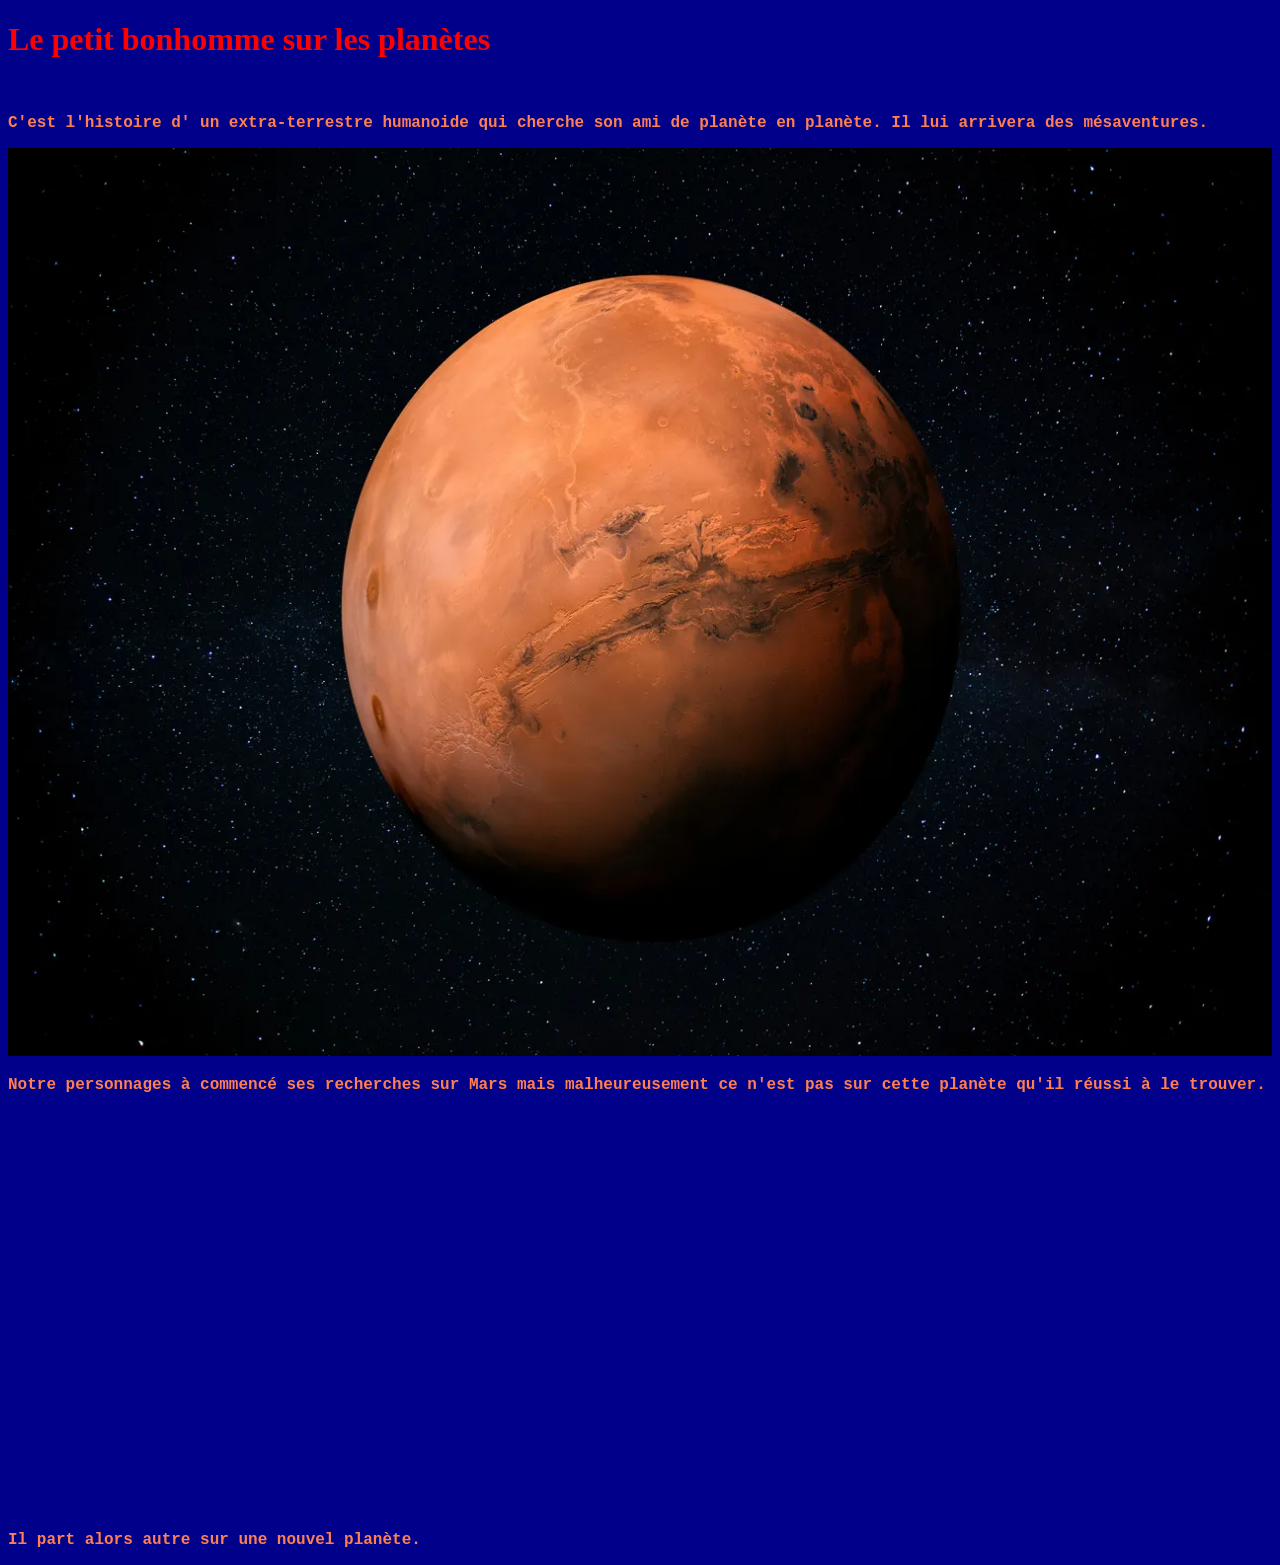
==== accueil_espace.html @ 34cb8115 "rename" ====
<!DOCTYPE html>
<html lang="fr"
<head>
    <meta charset="UTF-8">
    <meta http-equiv="X-UA-Compatible">
    <meta name="viewport" content="width=device-width, initial-scale=1.0">
    <link rel="stylesheet" href="styles.css">
    <title>Parcours Géocaches</title>
</head>
<body>
    <h1> 
        Le petit bonhomme sur les planètes
    </h1>
    <img src="images/.png" alt="" width="100%">
    <p>C'est l'histoire d' un extra-terrestre humanoide qui cherche son ami de planète en planète. Il lui arrivera des mésaventures.
    </p>
    
    <img src="images/Mars.png" alt="" width="100%">
<p>Notre personnages à commencé ses recherches sur Mars mais malheureusement ce n'est pas sur cette planète qu'il réussi à le trouver. Il part alors autre sur une nouvel planète.<iframe src="https://www.google.com/maps/embed?pb=!1m17!1m12!1m3!1d845.7433343621931!2d-1.5605791707388712!3d47.23221890934611!2m3!1f0!2f0!3f0!3m2!1i1024!2i768!4f13.1!3m2!1m1!2zNDfCsDEzJzU2LjAiTiAxwrAzMyczNi4xIlc!5e1!3m2!1sfr!2sfr!4v1678371288153!5m2!1sfr!2sfr" width="600" height="450" style="border:0;" allowfullscreen="" loading="lazy" referrerpolicy="no-referrer-when-downgrade"></iframe></p>
    
</html>
---- styles.css ----
* {
    font-family: Tahoma, sans-serif;
}

h1, h2, h3{
    font-family: Georgia, serif;
    font-weight: bold;
    color: red;
}

p {
    font-family: 'Courier New', monospace;
    font-weight: bold;
    color:coral;
}

body{
    background-color: darkblue;
}
s
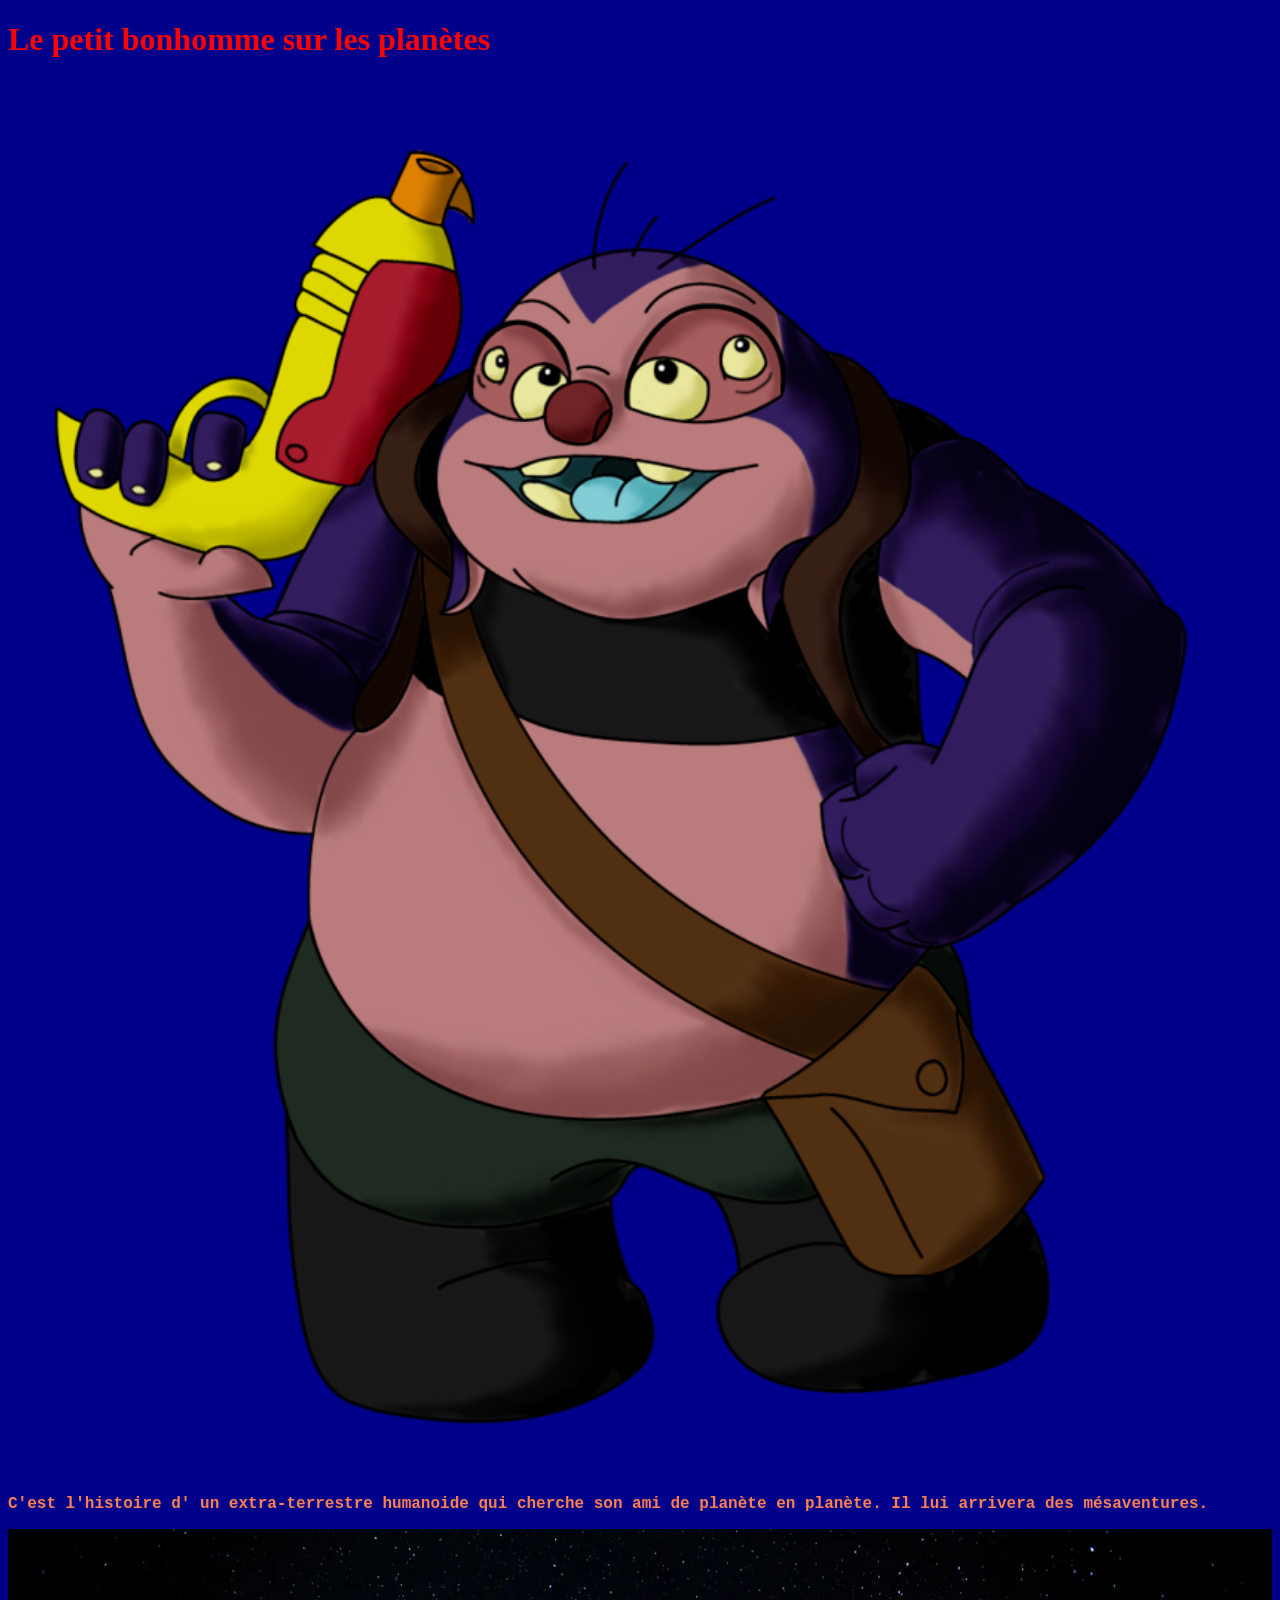
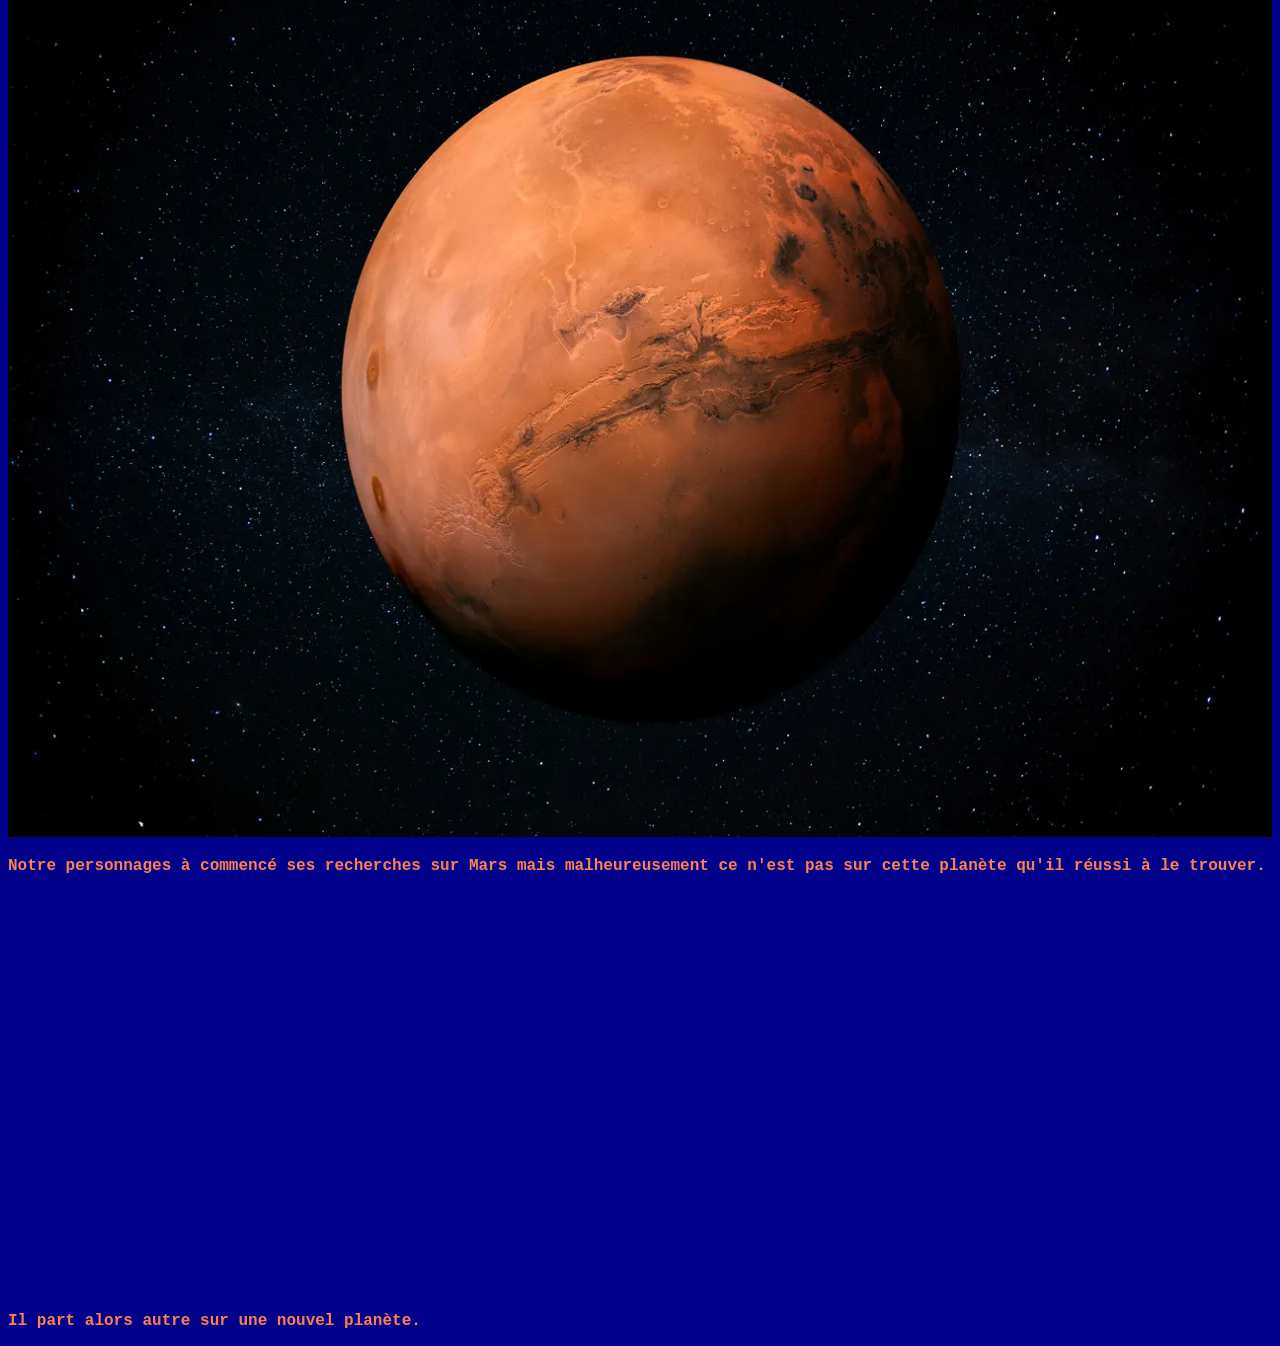
==== commit 255f4221: "Accueil" ====
--- a/accueil_espace.html
+++ b/accueil_espace.html
@@ -11,7 +11,7 @@
     <h1> 
         Le petit bonhomme sur les planètes
     </h1>
-    <img src="images/.png" alt="" width="100%">
+    <img src="images/jumba.png" alt="" width="100%">
     <p>C'est l'histoire d' un extra-terrestre humanoide qui cherche son ami de planète en planète. Il lui arrivera des mésaventures.
     </p>
     
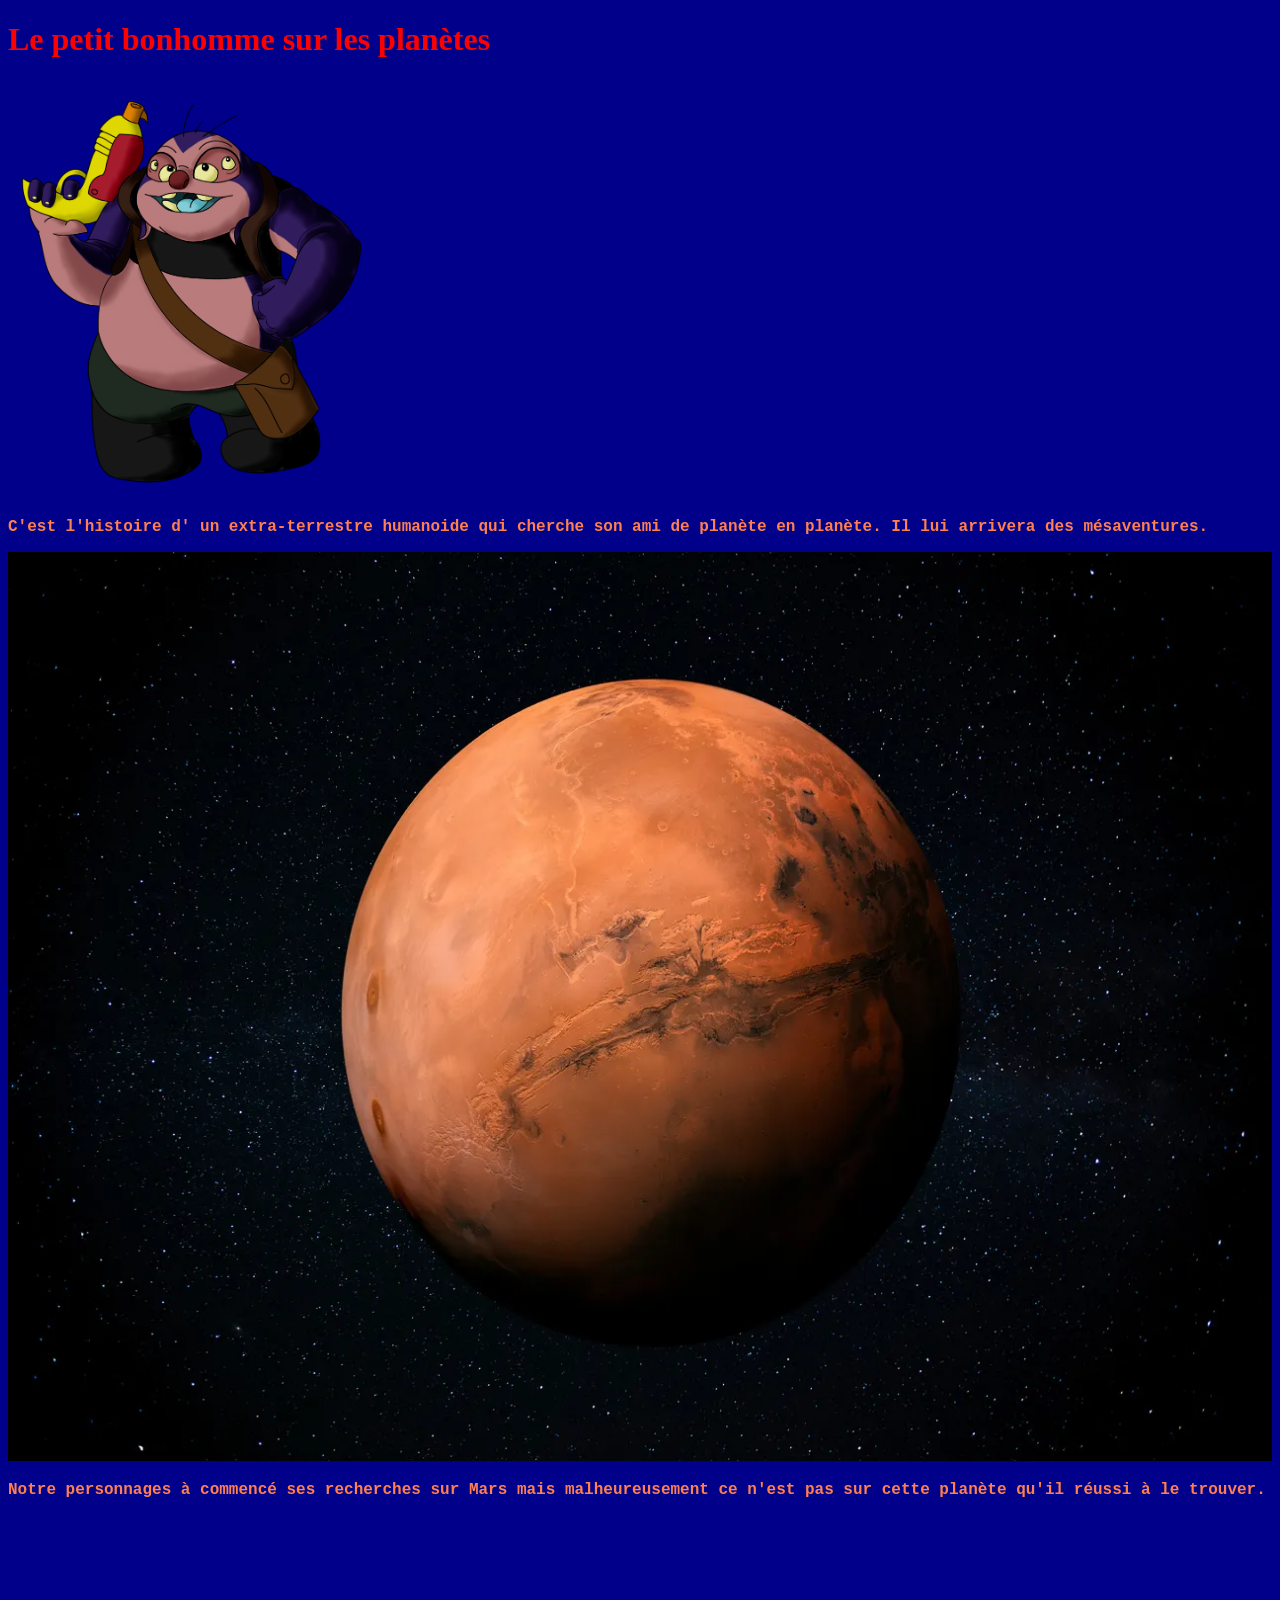
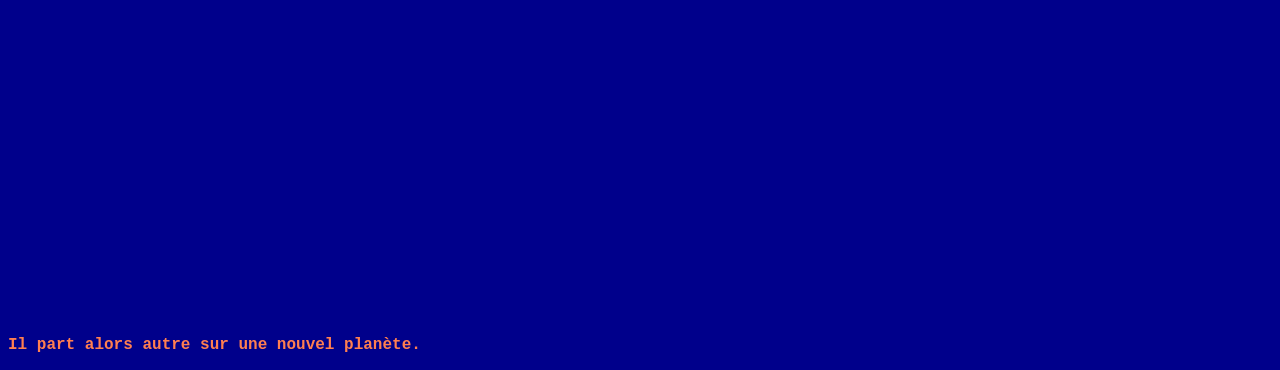
==== commit 072d81bb: "Accueil" ====
--- a/accueil_espace.html
+++ b/accueil_espace.html
@@ -11,7 +11,7 @@
     <h1> 
         Le petit bonhomme sur les planètes
     </h1>
-    <img src="images/jumba.png" alt="" width="100%">
+    <img src="images/jumba.png" alt="" width="30%">
     <p>C'est l'histoire d' un extra-terrestre humanoide qui cherche son ami de planète en planète. Il lui arrivera des mésaventures.
     </p>
     
